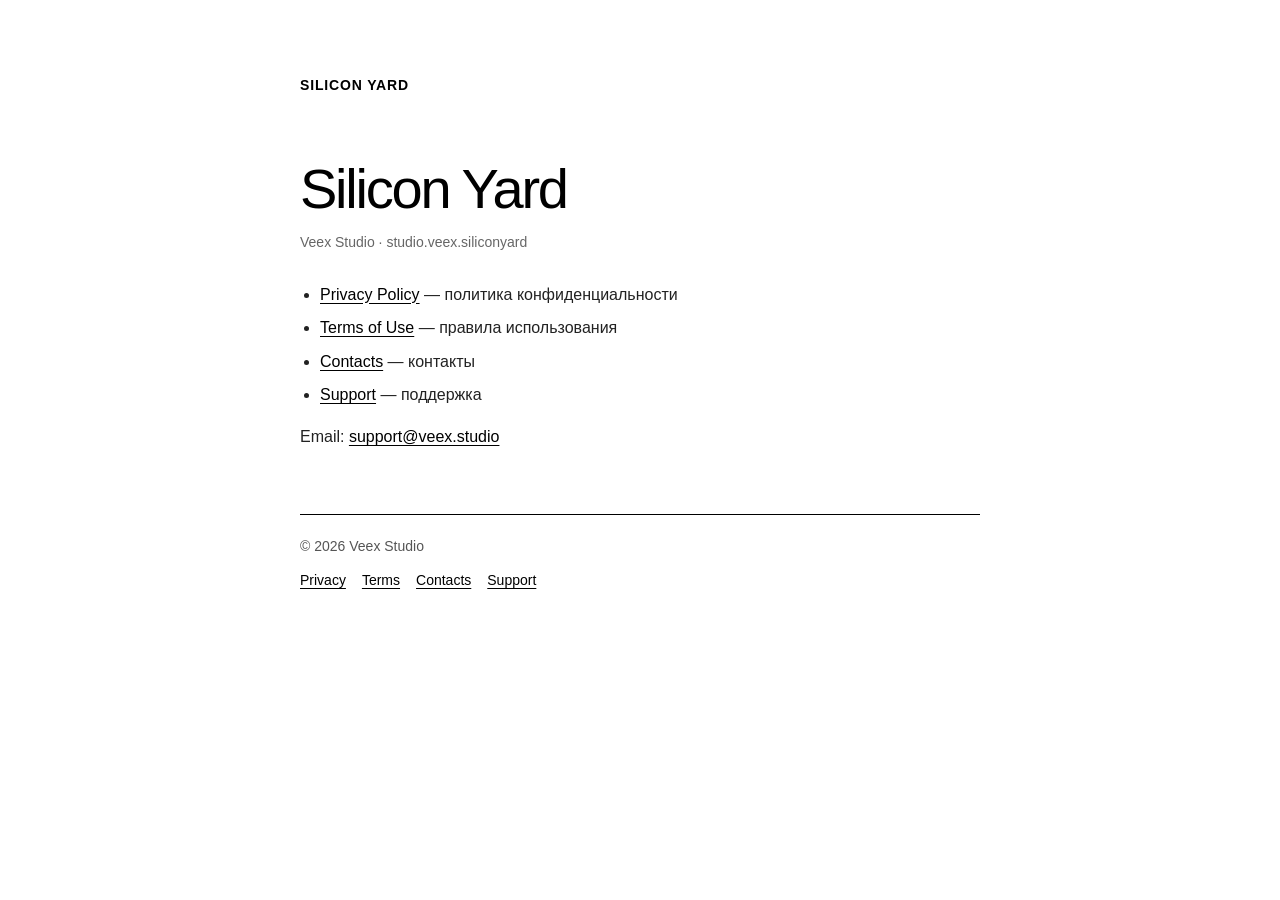
==== siliconyard/index.html @ 87bd86ea "Publish Silicon Yard privacy, terms, contacts, and support pages." ====
<!doctype html>
<html lang="en">
<head>
  <meta charset="utf-8">
  <meta name="viewport" content="width=device-width, initial-scale=1">
  <title>Silicon Yard</title>
  <meta name="description" content="Information pages for Silicon Yard by Veex Studio.">
  <link rel="stylesheet" href="../styles.css">
</head>
<body>
<main>
  <a class="brand" href="./">Silicon Yard</a>
  <h1>Silicon Yard</h1>
  <p class="updated">Veex Studio · studio.veex.siliconyard</p>
  <ul>
    <li><a href="policy/">Privacy Policy</a> — политика конфиденциальности</li>
    <li><a href="terms/">Terms of Use</a> — правила использования</li>
    <li><a href="contacts/">Contacts</a> — контакты</li>
    <li><a href="support/">Support</a> — поддержка</li>
  </ul>
  <p>Email: <a href="mailto:support@veex.studio">support@veex.studio</a></p>
  <footer>© 2026 Veex Studio
    <nav>
      <a href="policy/">Privacy</a>
      <a href="terms/">Terms</a>
      <a href="contacts/">Contacts</a>
      <a href="support/">Support</a>
    </nav>
  </footer>
</main>
</body>
</html>
---- styles.css ----
* { box-sizing: border-box; }
html { background: #fff; color: #000; }
body { margin: 0; font-family: Arial, Helvetica, sans-serif; font-size: 16px; line-height: 1.6; }
main { width: min(100% - 40px, 680px); margin: 0 auto; padding: 72px 0; }
a { color: #000; text-underline-offset: 3px; }
a:hover { text-decoration-thickness: 2px; }
.brand { display: inline-block; margin-bottom: 64px; font-size: 14px; font-weight: 700; letter-spacing: 0.06em; text-decoration: none; text-transform: uppercase; }
h1 { margin: 0 0 12px; font-size: clamp(36px, 8vw, 56px); font-weight: 500; line-height: 1.05; letter-spacing: -0.04em; }
.updated { margin: 0 0 28px; color: #666; font-size: 14px; }
.lang { margin: 0 0 56px; font-size: 14px; }
.lang a + a { margin-left: 16px; }
#ru { margin-top: 72px; }
h2 { margin: 48px 0 12px; padding-top: 24px; border-top: 1px solid #ddd; font-size: 21px; line-height: 1.25; }
p, li { color: #222; }
ul { padding-left: 20px; }
li + li { margin-top: 8px; }
footer { margin-top: 64px; padding-top: 20px; border-top: 1px solid #000; color: #555; font-size: 14px; }
footer nav { display: flex; flex-wrap: wrap; gap: 16px; margin-top: 12px; }
@media (max-width: 520px) { main { width: min(100% - 28px, 680px); padding: 40px 0; } .brand { margin-bottom: 44px; } .lang { margin-bottom: 44px; } #ru { margin-top: 56px; } }
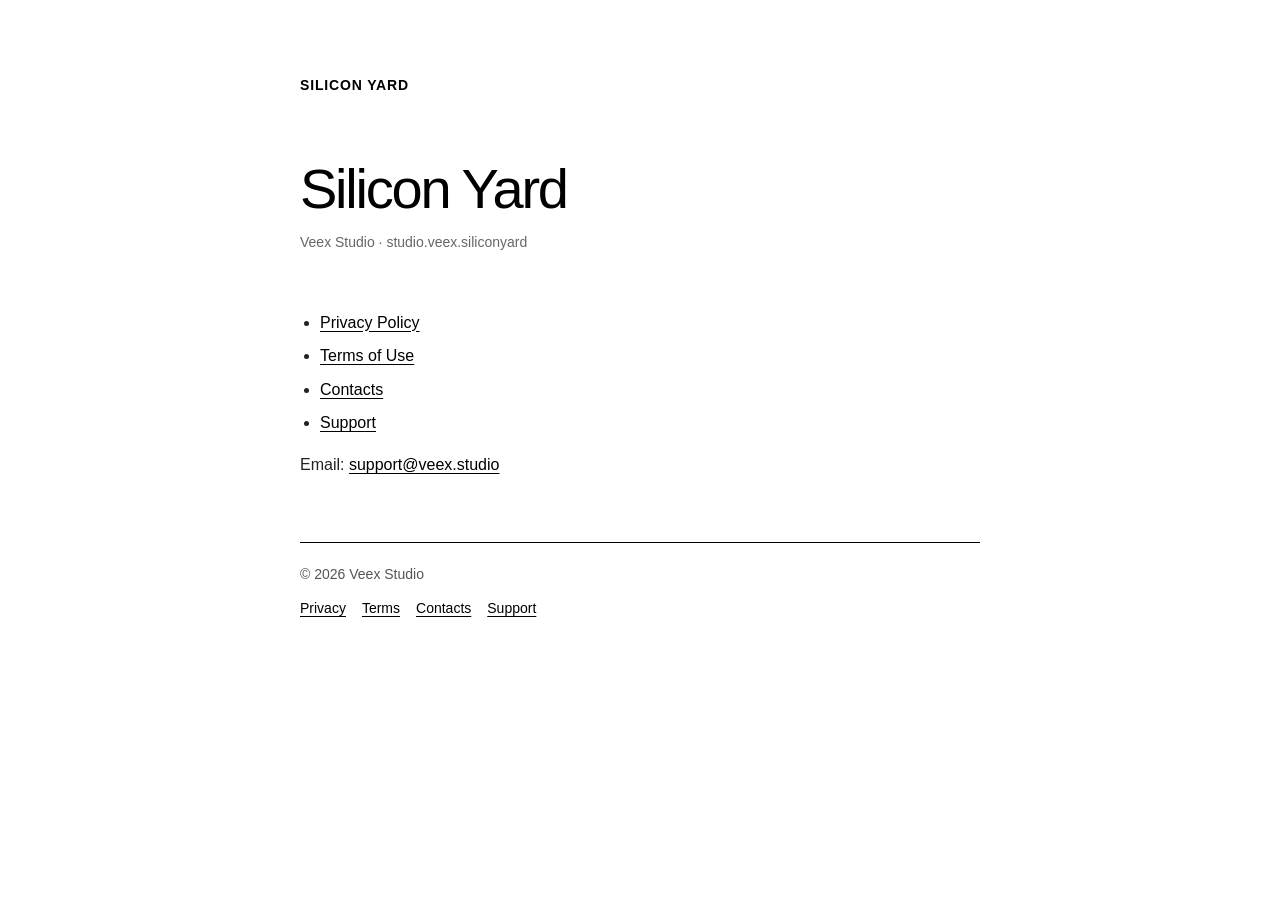
==== commit 425f69f8: "Keep Silicon Yard public pages in English only." ====
--- a/siliconyard/index.html
+++ b/siliconyard/index.html
@@ -13,10 +13,10 @@
   <h1>Silicon Yard</h1>
   <p class="updated">Veex Studio · studio.veex.siliconyard</p>
   <ul>
-    <li><a href="policy/">Privacy Policy</a> — политика конфиденциальности</li>
-    <li><a href="terms/">Terms of Use</a> — правила использования</li>
-    <li><a href="contacts/">Contacts</a> — контакты</li>
-    <li><a href="support/">Support</a> — поддержка</li>
+    <li><a href="policy/">Privacy Policy</a></li>
+    <li><a href="terms/">Terms of Use</a></li>
+    <li><a href="contacts/">Contacts</a></li>
+    <li><a href="support/">Support</a></li>
   </ul>
   <p>Email: <a href="mailto:support@veex.studio">support@veex.studio</a></p>
   <footer>© 2026 Veex Studio
--- a/styles.css
+++ b/styles.css
@@ -6,14 +6,11 @@
 a:hover { text-decoration-thickness: 2px; }
 .brand { display: inline-block; margin-bottom: 64px; font-size: 14px; font-weight: 700; letter-spacing: 0.06em; text-decoration: none; text-transform: uppercase; }
 h1 { margin: 0 0 12px; font-size: clamp(36px, 8vw, 56px); font-weight: 500; line-height: 1.05; letter-spacing: -0.04em; }
-.updated { margin: 0 0 28px; color: #666; font-size: 14px; }
-.lang { margin: 0 0 56px; font-size: 14px; }
-.lang a + a { margin-left: 16px; }
-#ru { margin-top: 72px; }
+.updated { margin: 0 0 56px; color: #666; font-size: 14px; }
 h2 { margin: 48px 0 12px; padding-top: 24px; border-top: 1px solid #ddd; font-size: 21px; line-height: 1.25; }
 p, li { color: #222; }
 ul { padding-left: 20px; }
 li + li { margin-top: 8px; }
 footer { margin-top: 64px; padding-top: 20px; border-top: 1px solid #000; color: #555; font-size: 14px; }
 footer nav { display: flex; flex-wrap: wrap; gap: 16px; margin-top: 12px; }
-@media (max-width: 520px) { main { width: min(100% - 28px, 680px); padding: 40px 0; } .brand { margin-bottom: 44px; } .lang { margin-bottom: 44px; } #ru { margin-top: 56px; } }
+@media (max-width: 520px) { main { width: min(100% - 28px, 680px); padding: 40px 0; } .brand { margin-bottom: 44px; } .updated { margin-bottom: 44px; } }
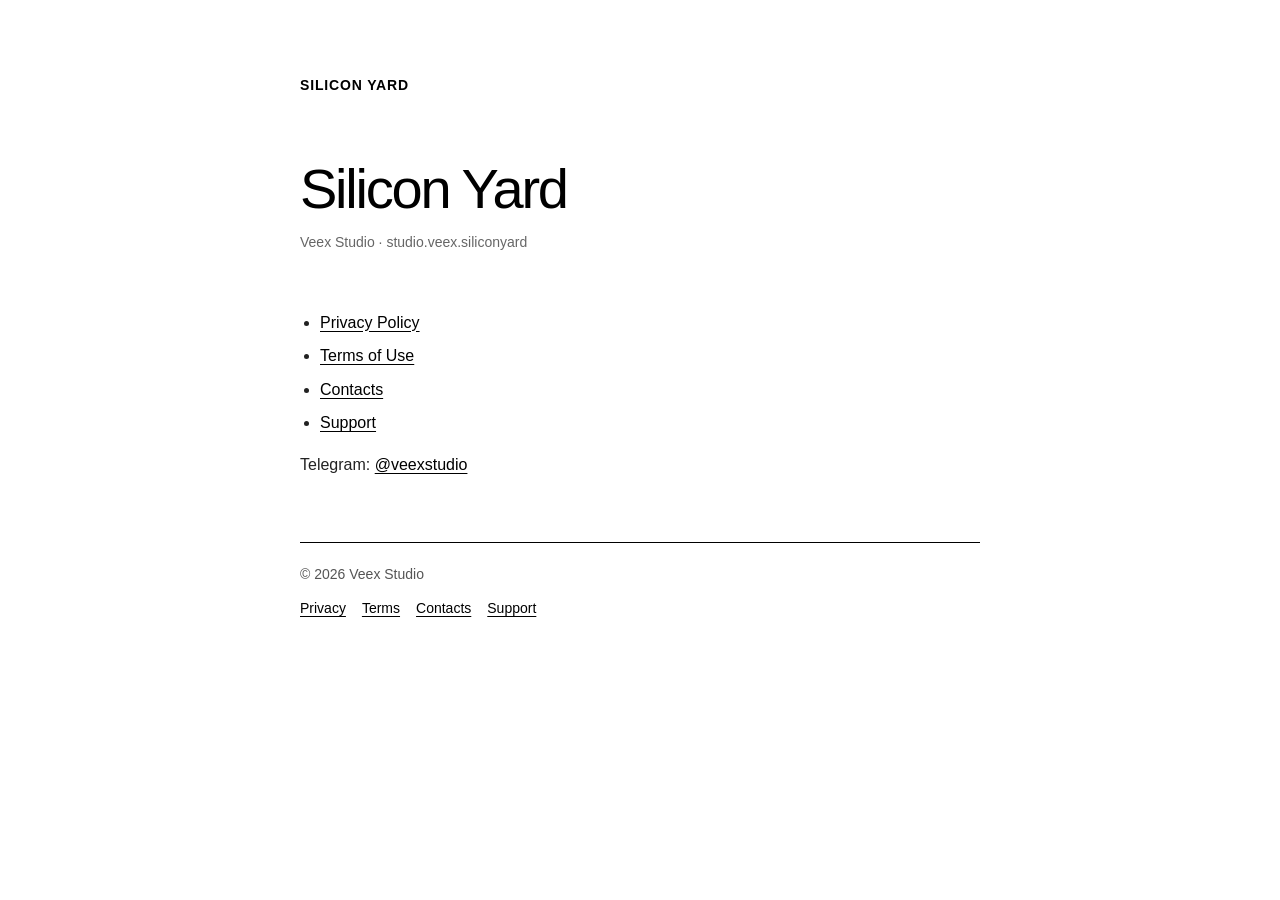
==== commit 3507abff: "Use Telegram @veexstudio as the only Silicon Yard contact." ====
--- a/siliconyard/index.html
+++ b/siliconyard/index.html
@@ -18,7 +18,7 @@
     <li><a href="contacts/">Contacts</a></li>
     <li><a href="support/">Support</a></li>
   </ul>
-  <p>Email: <a href="mailto:support@veex.studio">support@veex.studio</a></p>
+  <p>Telegram: <a href="https://t.me/veexstudio">@veexstudio</a></p>
   <footer>© 2026 Veex Studio
     <nav>
       <a href="policy/">Privacy</a>
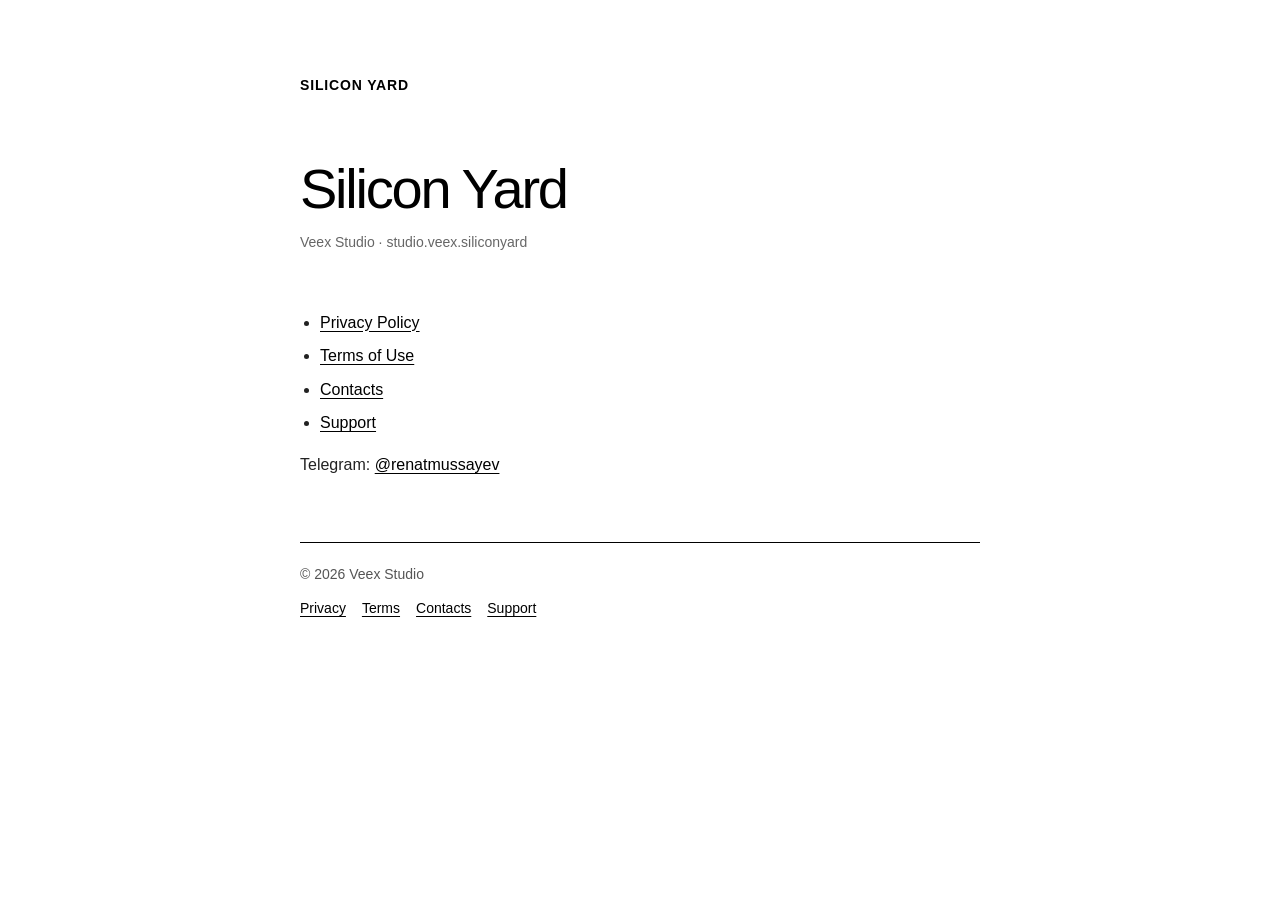
==== commit c138fbcf: "Point Silicon Yard contact to Telegram @renatmussayev." ====
--- a/siliconyard/index.html
+++ b/siliconyard/index.html
@@ -18,7 +18,7 @@
     <li><a href="contacts/">Contacts</a></li>
     <li><a href="support/">Support</a></li>
   </ul>
-  <p>Telegram: <a href="https://t.me/veexstudio">@veexstudio</a></p>
+  <p>Telegram: <a href="https://t.me/renatmussayev">@renatmussayev</a></p>
   <footer>© 2026 Veex Studio
     <nav>
       <a href="policy/">Privacy</a>
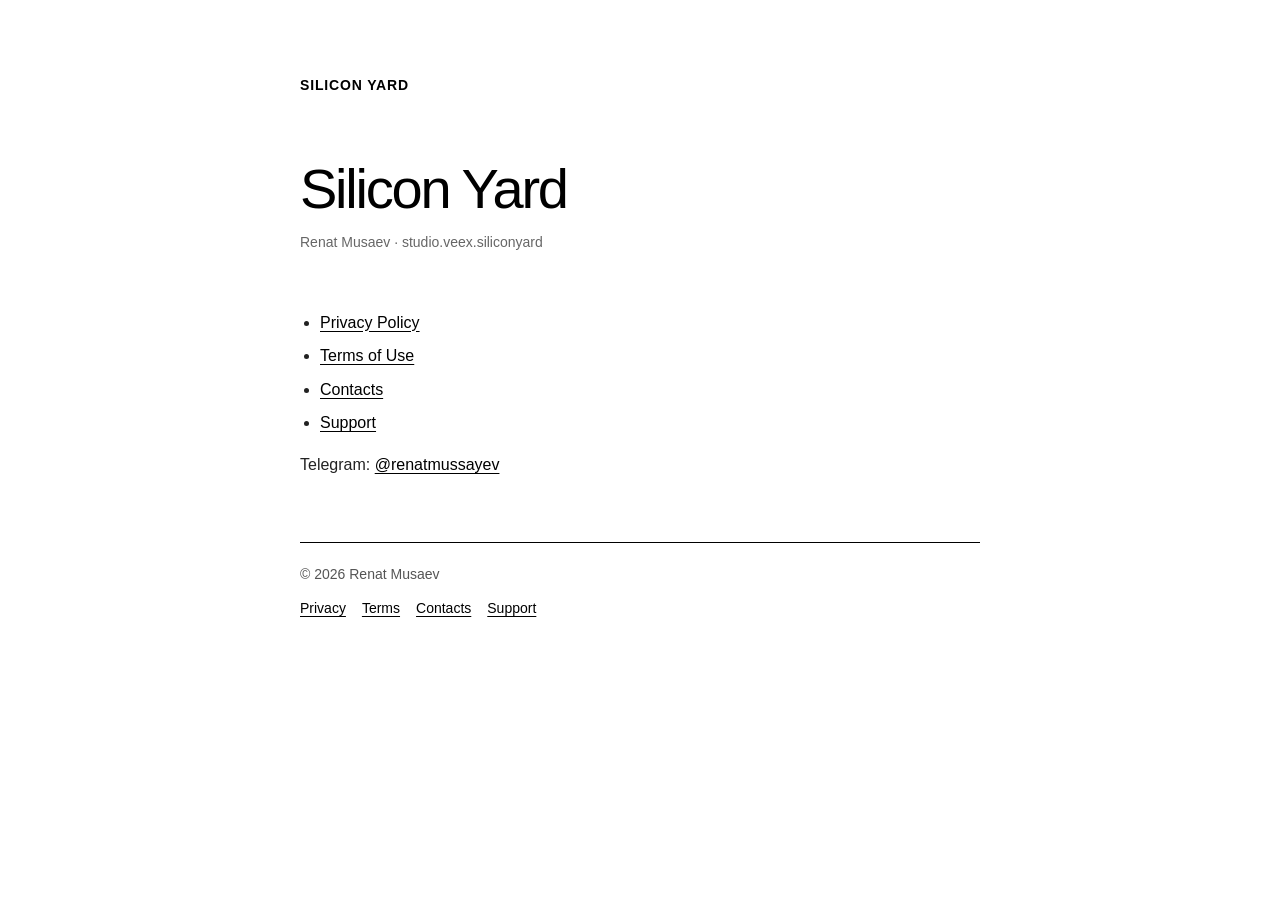
==== commit 8cd57407: "Attribute Silicon Yard to indie developer Renat Musaev." ====
--- a/siliconyard/index.html
+++ b/siliconyard/index.html
@@ -4,14 +4,14 @@
   <meta charset="utf-8">
   <meta name="viewport" content="width=device-width, initial-scale=1">
   <title>Silicon Yard</title>
-  <meta name="description" content="Information pages for Silicon Yard by Veex Studio.">
+  <meta name="description" content="Information pages for Silicon Yard by indie developer Renat Musaev.">
   <link rel="stylesheet" href="../styles.css">
 </head>
 <body>
 <main>
   <a class="brand" href="./">Silicon Yard</a>
   <h1>Silicon Yard</h1>
-  <p class="updated">Veex Studio · studio.veex.siliconyard</p>
+  <p class="updated">Renat Musaev · studio.veex.siliconyard</p>
   <ul>
     <li><a href="policy/">Privacy Policy</a></li>
     <li><a href="terms/">Terms of Use</a></li>
@@ -19,7 +19,7 @@
     <li><a href="support/">Support</a></li>
   </ul>
   <p>Telegram: <a href="https://t.me/renatmussayev">@renatmussayev</a></p>
-  <footer>© 2026 Veex Studio
+  <footer>© 2026 Renat Musaev
     <nav>
       <a href="policy/">Privacy</a>
       <a href="terms/">Terms</a>
